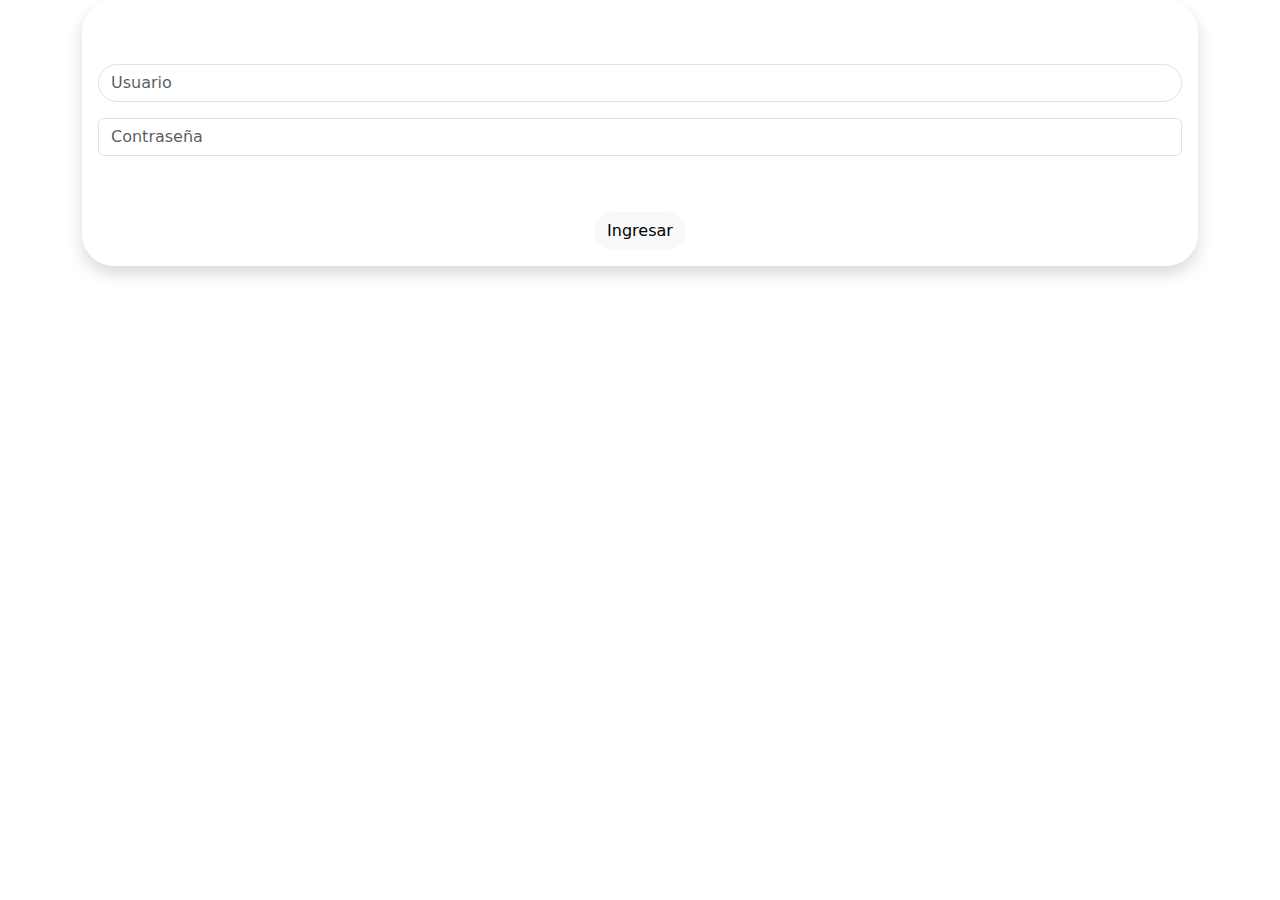
==== 0-ClickArt/index.html @ d5c13986 "recomendaciones mejora código form" ====
<!DOCTYPE html>
<html lang="en">
<head>
    <meta charset="UTF-8">
    <meta name="viewport" content="width=device-width, initial-scale=1.0">
    <link href="https://cdn.jsdelivr.net/npm/bootstrap@5.3.3/dist/css/bootstrap.min.css" rel="stylesheet" integrity="sha384-QWTKZyjpPEjISv5WaRU9OFeRpok6YctnYmDr5pNlyT2bRjXh0JMhjY6hW+ALEwIH" crossorigin="anonymous">
    <link rel="stylesheet" href="css/style.css">
    <title>ClickArt</title>
</head>
<body>
</head>
<body>

    <div class="container">
        <div class="row">
            <!-- Después del row se crean los col !important -->
            <div class="col">
                <!-- Se agrega mx-auto para centrar -->
                <div class="cuadrito bg-gray rounded-5 text-center shadow p-3 mx-auto mb-5 rounded">
                    <nav>
                        <a href="#" class="me-4 text-decoration-none text-white">Iniciar sesión</a>
                        <a href="#" class="text-decoration-none text-white">Registrarse</a>
                    </nav>
                    <form class="mt-4">
                        <div class="mb-3">
                            <!-- Se agrega rounded-5 para igualar con caja de cuadrito -->
                            <input type="text" class="form-control rounded-5" placeholder="Usuario">
                        </div>
                        <div class="mb-3">
                            <input type="password" class="form-control " placeholder="Contraseña">
                        </div>
                        <div class="mb-3">
                            <a href="#" class="text-decoration-none small text-white">¿Has olvidado tu contraseña?</a>
                        </div>
                        <button type="submit" class="btn btn-light rounded-pill ">Ingresar</button>
                    </form>
                </div>
            </div>
        </div>
    </div>

    


    <script src="https://cdn.jsdelivr.net/npm/bootstrap@5.3.3/dist/js/bootstrap.bundle.min.js" integrity="sha384-YvpcrYf0tY3lHB60NNkmXc5s9fDVZLESaAA55NDzOxhy9GkcIdslK1eN7N6jIeHz" crossorigin="anonymous"></script>
</body>
</html>
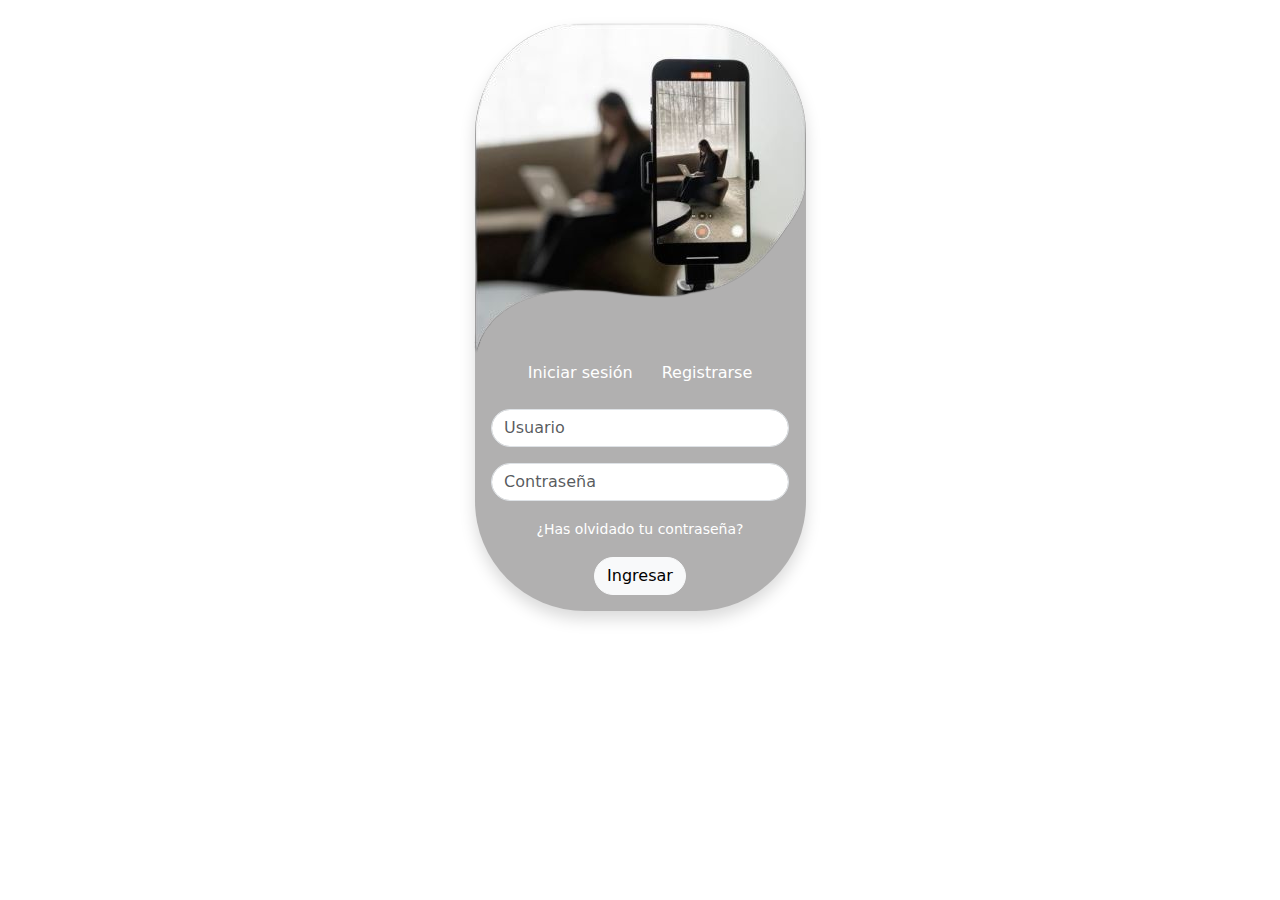
==== commit 5d1eb37e: "Actualización pagina, Inicio de sesión y modulos" ====
--- a/0-ClickArt/index.html
+++ b/0-ClickArt/index.html
@@ -16,24 +16,29 @@
             <!-- Después del row se crean los col !important -->
             <div class="col">
                 <!-- Se agrega mx-auto para centrar -->
-                <div class="cuadrito bg-gray rounded-5 text-center shadow p-3 mx-auto mb-5 rounded">
-                    <nav>
-                        <a href="#" class="me-4 text-decoration-none text-white">Iniciar sesión</a>
-                        <a href="#" class="text-decoration-none text-white">Registrarse</a>
-                    </nav>
-                    <form class="mt-4">
-                        <div class="mb-3">
-                            <!-- Se agrega rounded-5 para igualar con caja de cuadrito -->
-                            <input type="text" class="form-control rounded-5" placeholder="Usuario">
-                        </div>
-                        <div class="mb-3">
-                            <input type="password" class="form-control " placeholder="Contraseña">
-                        </div>
-                        <div class="mb-3">
-                            <a href="#" class="text-decoration-none small text-white">¿Has olvidado tu contraseña?</a>
-                        </div>
-                        <button type="submit" class="btn btn-light rounded-pill ">Ingresar</button>
-                    </form>
+                <div class="cuadrito bg-gray text-center shadow mx-auto mb-5 mt-4">
+                    <div class="fotito">
+                        <img class="img" src="./source/Captura_inicio-removebg-preview.png" alt="">
+                    </div>
+                    <div class="col pb-3 ">
+                        <nav>
+                            <a href="#" class="me-4 text-decoration-none text-white">Iniciar sesión</a>
+                            <a href="#" class="text-decoration-none text-white">Registrarse</a>
+                        </nav>
+                        <form class="mt-4">
+                            <div class="mb-3">
+                                <!-- Se agrega rounded-5 para igualar con caja de cuadrito -->
+                                <input type="text" class="form-control rounded-5 ml-1" placeholder="Usuario">
+                            </div>
+                            <div class="mb-3">
+                                <input type="password" class="form-control rounded-5" placeholder="Contraseña">
+                            </div>
+                            <div class="mb-3">
+                                <a href="#" class="text-decoration-none small text-white">¿Has olvidado tu contraseña?</a>
+                            </div>
+                            <button type="submit" class="btn btn-light rounded-pill ">Ingresar</button>
+                        </form>
+                    </div>
                 </div>
             </div>
         </div>
--- a/0-ClickArt/css/style.css
+++ b/0-ClickArt/css/style.css
@@ -0,0 +1,16 @@
+.bg-gray{background-color: rgb(177, 176, 176);}
+.cuadrito {
+    max-width: 331px;
+    border-radius: 110px;
+}
+.fotito{
+    max-width: 100px;
+}
+.form-control{
+    width: 90%;
+    margin-left: 5%;
+}
+.img{
+    margin-top: -10%;
+    margin-left: -2%;
+}